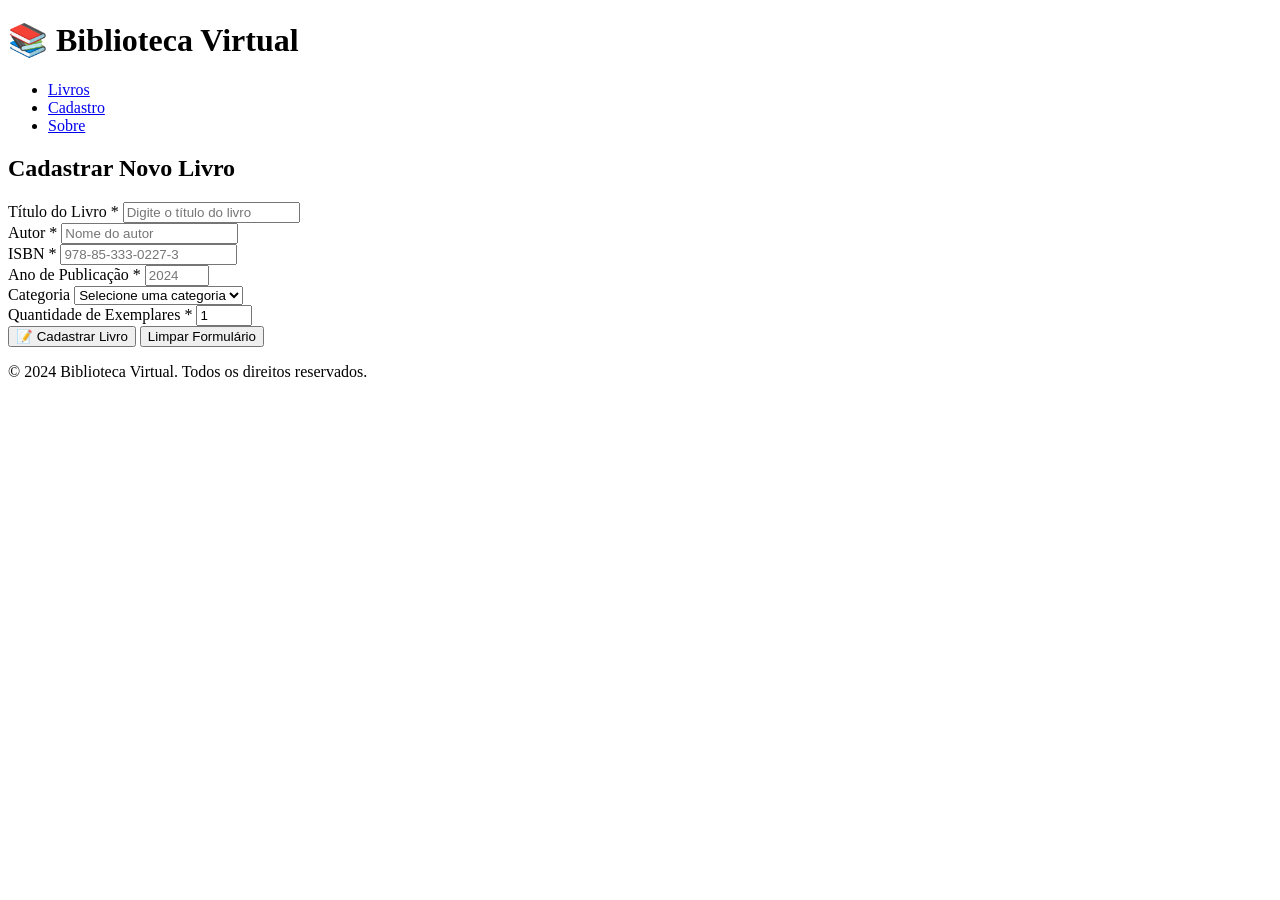
==== cadastro.html @ e0164e41 "fix" ====
<!DOCTYPE html>
<html lang="pt-BR">
<head>
    <meta charset="UTF-8">
    <meta name="viewport" content="width=device-width, initial-scale=1.0">
    <title>Biblioteca - Cadastro de Livros</title>
    <link rel="stylesheet" href="style.css">
</head>
<body>
    <header>
        <h1>📚 Biblioteca Virtual</h1>
        <nav>
            <ul>
                <li><a href="index.html">Livros</a></li>
                <li><a href="cadastro.html" class="active">Cadastro</a></li>
                <li><a href="sobre.html">Sobre</a></li>
            </ul>
        </nav>
    </header>

    <main>
        <section class="form-section">
            <h2>Cadastrar Novo Livro</h2>
            <form id="bookForm" onsubmit="return validateForm(event)">
                <div class="form-group">
                    <label for="title">Título do Livro *</label>
                    <input type="text" id="title" name="title" required 
                           placeholder="Digite o título do livro">
                    <span class="error" id="titleError"></span>
                </div>

                <div class="form-group">
                    <label for="author">Autor *</label>
                    <input type="text" id="author" name="author" required 
                           placeholder="Nome do autor">
                    <span class="error" id="authorError"></span>
                </div>

                <div class="form-group">
                    <label for="isbn">ISBN *</label>
                    <input type="text" id="isbn" name="isbn" required 
                           placeholder="978-85-333-0227-3" maxlength="17">
                    <span class="error" id="isbnError"></span>
                </div>

                <div class="form-group">
                    <label for="year">Ano de Publicação *</label>
                    <input type="number" id="year" name="year" required 
                           placeholder="2024" min="1000" max="2024">
                    <span class="error" id="yearError"></span>
                </div>

                <div class="form-group">
                    <label for="category">Categoria</label>
                    <select id="category" name="category" required>
                        <option value="">Selecione uma categoria</option>
                        <option value="ficcao">Ficção</option>
                        <option value="nao-ficcao">Não Ficção</option>
                        <option value="tecnico">Técnico</option>
                        <option value="infantil">Infantil</option>
                        <option value="biografia">Biografia</option>
                    </select>
                    <span class="error" id="categoryError"></span>
                </div>

                <div class="form-group">
                    <label for="quantity">Quantidade de Exemplares *</label>
                    <input type="number" id="quantity" name="quantity" required 
                           min="1" max="100" value="1">
                    <span class="error" id="quantityError"></span>
                </div>

                <div class="form-actions">
                    <button type="submit" class="btn-primary">📝 Cadastrar Livro</button>
                    <button type="reset" class="btn-secondary">Limpar Formulário</button>
                </div>
            </form>

            <div class="success-message" id="successMessage" style="display: none;">
                ✅ Livro cadastrado com sucesso!
            </div>
        </section>
    </main>

    <footer>
        <p>&copy; 2024 Biblioteca Virtual. Todos os direitos reservados.</p>
    </footer>

    <script src="script.js"></script>
</body>
</html>
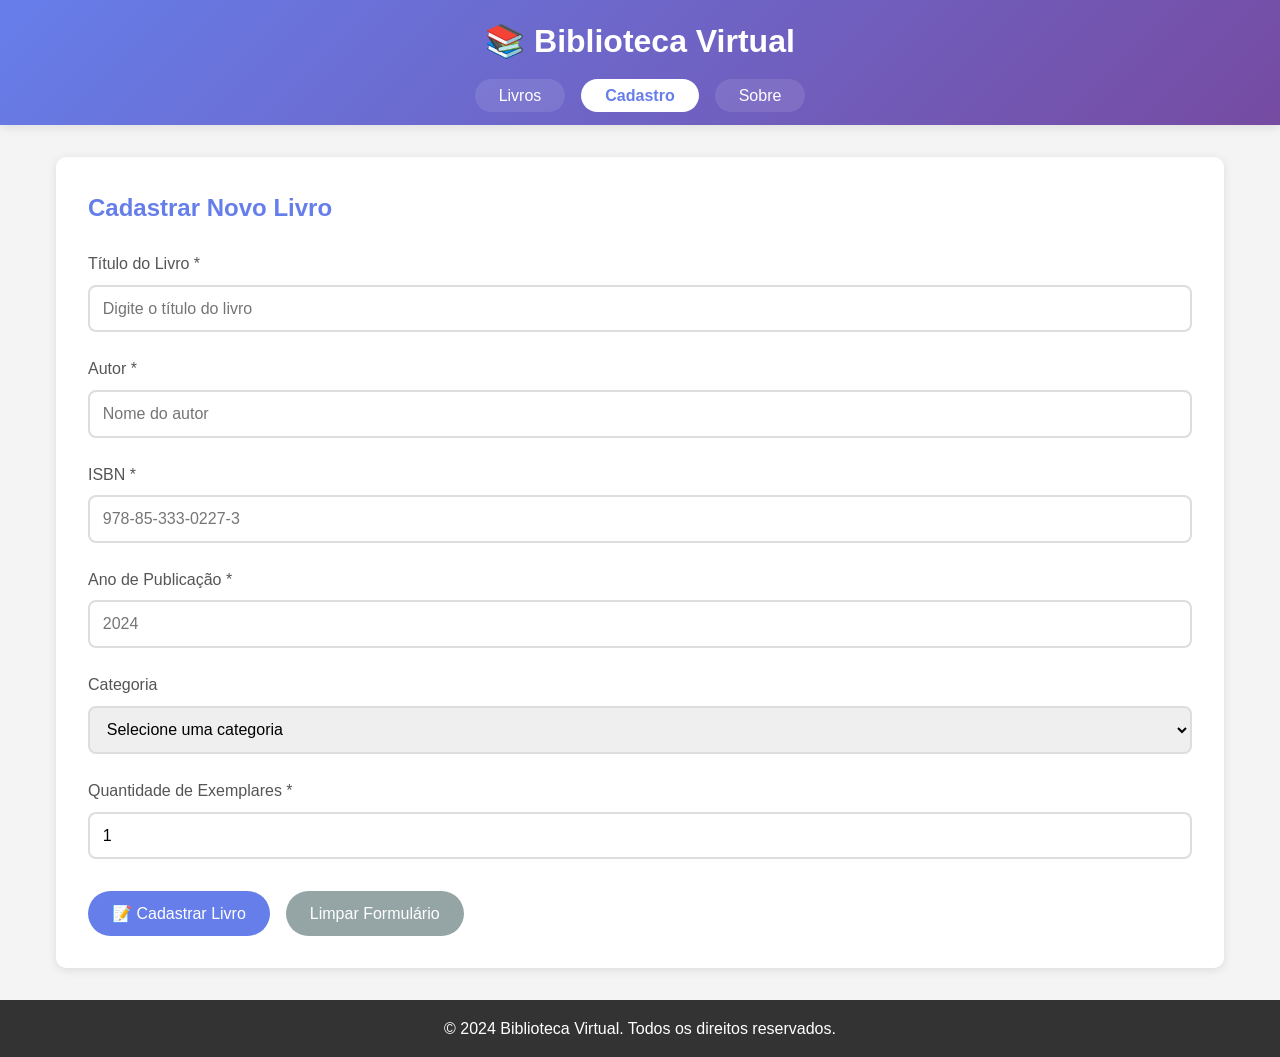
==== commit 3e12cdf1: "ae" ====
--- a/cadastro.html
+++ b/cadastro.html
@@ -4,7 +4,7 @@
     <meta charset="UTF-8">
     <meta name="viewport" content="width=device-width, initial-scale=1.0">
     <title>Biblioteca - Cadastro de Livros</title>
-    <link rel="stylesheet" href="style.css">
+    <link rel="stylesheet" href="styles.css">
 </head>
 <body>
     <header>
--- a/styles.css
+++ b/styles.css
@@ -0,0 +1,317 @@
+* {
+    margin: 0;
+    padding: 0;
+    box-sizing: border-box;
+}
+
+body {
+    font-family: 'Segoe UI', Tahoma, Geneva, Verdana, sans-serif;
+    line-height: 1.6;
+    color: #333;
+    background-color: #f4f4f4;
+    min-height: 100vh;
+    display: flex;
+    flex-direction: column;
+}
+
+/* Header e Navegação */
+header {
+    background: linear-gradient(135deg, #667eea 0%, #764ba2 100%);
+    color: white;
+    padding: 1rem 2rem;
+    box-shadow: 0 2px 10px rgba(0,0,0,0.1);
+}
+
+header h1 {
+    font-size: 2rem;
+    margin-bottom: 1rem;
+    text-align: center;
+}
+
+nav ul {
+    list-style: none;
+    display: flex;
+    justify-content: center;
+    gap: 1rem;
+    flex-wrap: wrap;
+}
+
+nav ul li a {
+    color: white;
+    text-decoration: none;
+    padding: 0.5rem 1.5rem;
+    border-radius: 25px;
+    transition: all 0.3s ease;
+    background: rgba(255,255,255,0.1);
+}
+
+nav ul li a:hover {
+    background: rgba(255,255,255,0.2);
+    transform: translateY(-2px);
+}
+
+nav ul li a.active {
+    background: white;
+    color: #667eea;
+    font-weight: bold;
+}
+
+/* Main Content */
+main {
+    flex: 1;
+    max-width: 1200px;
+    margin: 2rem auto;
+    padding: 0 1rem;
+    width: 100%;
+}
+
+/* Search Section */
+.search-section {
+    margin-bottom: 2rem;
+}
+
+.search-bar {
+    display: flex;
+    gap: 1rem;
+    margin-top: 1rem;
+}
+
+.search-bar input {
+    flex: 1;
+    padding: 0.8rem;
+    border: 2px solid #ddd;
+    border-radius: 25px;
+    font-size: 1rem;
+}
+
+.search-bar button {
+    padding: 0.8rem 1.5rem;
+    background: #667eea;
+    color: white;
+    border: none;
+    border-radius: 25px;
+    cursor: pointer;
+    transition: background 0.3s;
+}
+
+.search-bar button:hover {
+    background: #764ba2;
+}
+
+/* Books Grid */
+.books-grid {
+    display: grid;
+    grid-template-columns: repeat(auto-fill, minmax(300px, 1fr));
+    gap: 1.5rem;
+}
+
+.book-card {
+    background: white;
+    border-radius: 10px;
+    padding: 1.5rem;
+    box-shadow: 0 2px 10px rgba(0,0,0,0.1);
+    transition: transform 0.3s, box-shadow 0.3s;
+    border-left: 4px solid #667eea;
+}
+
+.book-card:hover {
+    transform: translateY(-5px);
+    box-shadow: 0 5px 20px rgba(0,0,0,0.15);
+}
+
+.book-card h3 {
+    color: #667eea;
+    margin-bottom: 0.5rem;
+}
+
+.book-card p {
+    margin-bottom: 0.5rem;
+    color: #666;
+}
+
+.book-card .category-badge {
+    display: inline-block;
+    padding: 0.2rem 0.8rem;
+    background: #667eea;
+    color: white;
+    border-radius: 15px;
+    font-size: 0.8rem;
+    margin-top: 0.5rem;
+}
+
+/* Form Styles */
+.form-section {
+    background: white;
+    padding: 2rem;
+    border-radius: 10px;
+    box-shadow: 0 2px 10px rgba(0,0,0,0.1);
+}
+
+.form-section h2 {
+    color: #667eea;
+    margin-bottom: 1.5rem;
+}
+
+.form-group {
+    margin-bottom: 1.5rem;
+}
+
+.form-group label {
+    display: block;
+    margin-bottom: 0.5rem;
+    color: #555;
+    font-weight: 500;
+}
+
+.form-group input,
+.form-group select {
+    width: 100%;
+    padding: 0.8rem;
+    border: 2px solid #ddd;
+    border-radius: 8px;
+    font-size: 1rem;
+    transition: border-color 0.3s;
+}
+
+.form-group input:focus,
+.form-group select:focus {
+    outline: none;
+    border-color: #667eea;
+}
+
+.error {
+    color: #e74c3c;
+    font-size: 0.85rem;
+    display: block;
+    margin-top: 0.3rem;
+}
+
+.form-actions {
+    display: flex;
+    gap: 1rem;
+    margin-top: 2rem;
+}
+
+.btn-primary, .btn-secondary {
+    padding: 0.8rem 1.5rem;
+    border: none;
+    border-radius: 25px;
+    font-size: 1rem;
+    cursor: pointer;
+    transition: all 0.3s;
+}
+
+.btn-primary {
+    background: #667eea;
+    color: white;
+}
+
+.btn-primary:hover {
+    background: #764ba2;
+}
+
+.btn-secondary {
+    background: #95a5a6;
+    color: white;
+}
+
+.btn-secondary:hover {
+    background: #7f8c8d;
+}
+
+.success-message {
+    margin-top: 1.5rem;
+    padding: 1rem;
+    background: #d4edda;
+    color: #155724;
+    border-radius: 5px;
+    text-align: center;
+    font-weight: 500;
+}
+
+/* About Page */
+.about-section h2 {
+    color: #667eea;
+    margin-bottom: 2rem;
+    text-align: center;
+}
+
+.about-content {
+    display: grid;
+    grid-template-columns: repeat(auto-fit, minmax(300px, 1fr));
+    gap: 1.5rem;
+}
+
+.about-card {
+    background: red;
+    padding: 1.5rem;
+    border-radius: 10px;
+    box-shadow: 0 2px 10px rgba(0,0,0,0.1);
+}
+
+.about-card h3 {
+    color: #667eea;
+    margin-bottom: 1rem;
+}
+
+.about-card ul {
+    list-style: none;
+}
+
+.about-card ul li {
+    margin-bottom: 0.5rem;
+}
+
+.stats {
+    display: flex;
+    justify-content: space-around;
+}
+
+.stat-item {
+    text-align: center;
+}
+
+.stat-number {
+    font-size: 2.5rem;
+    font-weight: bold;
+    color: #667eea;
+    display: block;
+}
+
+.stat-label {
+    font-size: 0.9rem;
+    color: #666;
+}
+
+/* Footer */
+footer {
+    background: #333;
+    color: white;
+    text-align: center;
+    padding: 1rem;
+    margin-top: auto;
+}
+
+/* Responsive Design */
+@media (max-width: 768px) {
+    header h1 {
+        font-size: 1.5rem;
+    }
+    
+    nav ul {
+        flex-direction: column;
+        align-items: center;
+    }
+    
+    .books-grid {
+        grid-template-columns: 1fr;
+    }
+    
+    .about-content {
+        grid-template-columns: 1fr;
+    }
+    
+    .form-actions {
+        flex-direction: column;
+    }
+}
